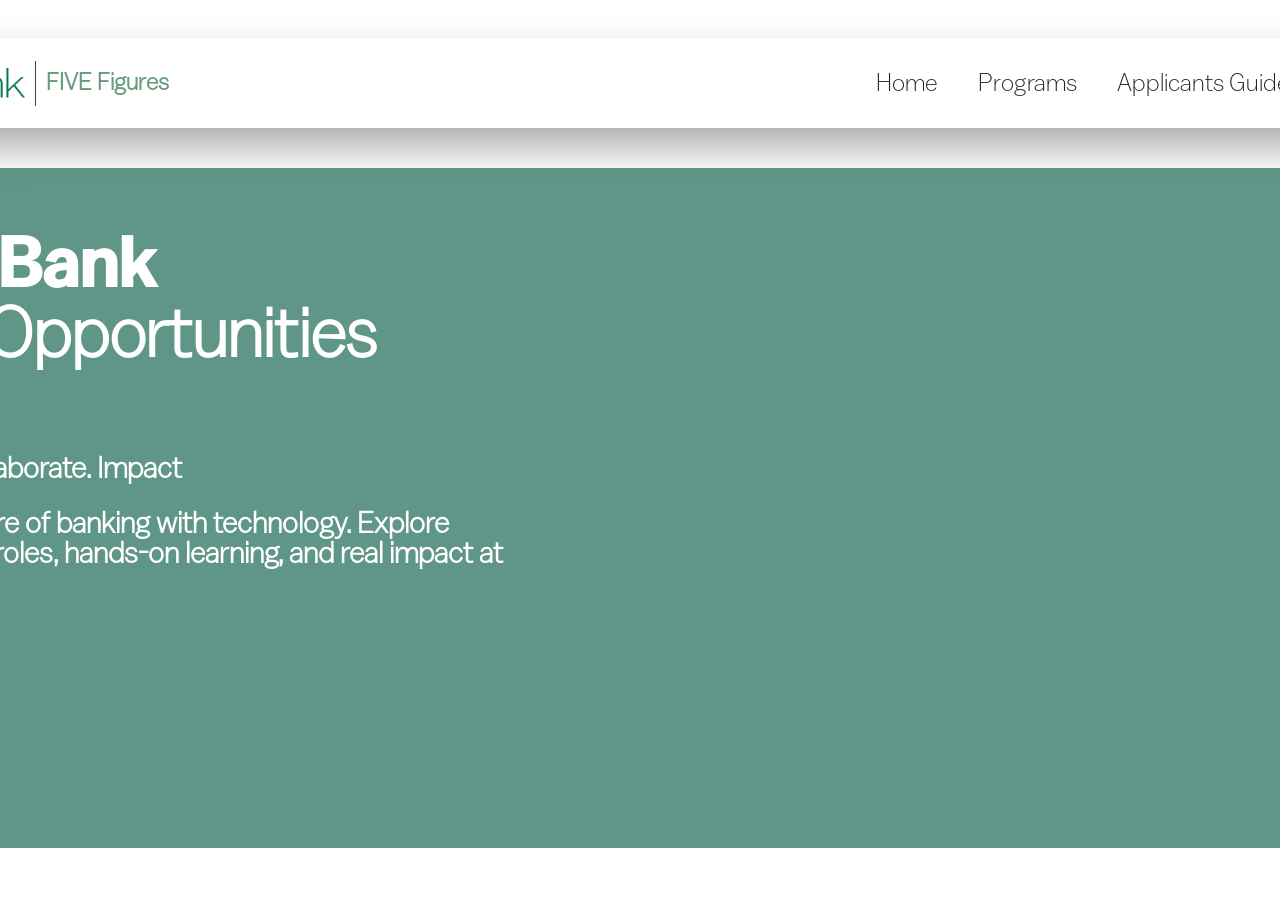
==== frontend/index.html @ 1cb7dc2c "T please work!!" ====
<!DOCTYPE html>
<html lang="en">
<head>
    <meta charset="UTF-8">
    <meta name="viewport" content="width=device-width, initial-scale=1.0">
    <link rel="stylesheet" href="style.css">
    <title>Five Figures</title>
</head>
<body>
    <div class="island">
        <div class="logo">
            <img src="assets/mtb_logo.png" alt="mtb logo" id="mtb-logo">
            <div id="divider"></div>
            <h2 id="five-figures-h2">FIVE Figures</h2>
        </div>

        <div class="nav-links">
            <ul>
                <li>Home</li>
                <li>Programs</li>
                <li>Applicants Guide</li>
                <li id="about-us-nav">About Us</li>
            </ul>
        </div>
    </div>

    <div class="homepage-body">
        <div class="main-text">
            <h1 id="main-header">M&T Bank
                <span id="main-header-inner-text">
                <br>
                Tech Opportunities
                </span>
            </h1>
            <h2 id="main-header-innet-text-1">Innovate. Collaborate. Impact</h2>
            <h2 id="main-header-innet-text-2">Build the future of banking with technology. Explore exciting tech roles, hands-on learning, and real impact at M&T Bank</h2>
           
        </div>
       
        
    </div>
</body>
</html>
---- frontend/style.css ----
@font-face {
    font-family: "Balto Light";
    src: url("assets/fonts/fonnts.com-Balto_Light.otf") format("opentype");
}

@font-face {
    font-family: "Balto Medium";
    src: url("assets/fonts/fonnts.com-Balto_Medium.otf") format("opentype");
}

@font-face {
    font-family: "Balto Thin";
    src: url("assets/fonts/fonnts.com-Balto_Thin.otf") format("opentype");
}

body {
    display: flex;
    flex-direction: column;
    background-image: url("assets/IMG_0915.jpeg");
    background-repeat: no-repeat;
    background-position: center;
    background-size: cover;

}

.island {
    background-color: white;
    margin-top: 30px;
    width: 1660px;
    height: 90px;
    align-self: center;
    border-radius: 50px;
    align-content: center;
    box-shadow: -8px 20px 40px 0px rgba(0, 0, 0, 0.335);
    display: flex;
    flex-direction: row;
    align-items: center;
}

.logo {
    display: flex;
    flex-direction: row;
    align-items: center;
    margin-left: 25px;
    gap: 10px;
    cursor: pointer;
}

#mtb-logo {
    width: 190px;
    height: 30px;
}

#divider {
    background-color: rgba(3, 1, 1, 0.753);
    width: 1px;
    height: 45px;
}

#five-figures-h2 {
    color: #0d602ea1;
    font-family: "Balto Light"
}

.nav-links{
    margin-left: auto ;
    display: flex;
    align-items: center;
    margin-right: 45px;
}

.nav-links ul{
    display: flex;
    flex-direction: row;
    gap: 40px;
}

.nav-links li {
    position: relative;
    list-style: none;
    font-size: 25px;
    font-family: "Balto Light";
    color: #212529;
    cursor: pointer;
}

.nav-links li:hover{
    color: #00563F
}

.nav-links li::after {
    content: "";
    position: absolute;
    left: 0;
    bottom: -5px;
    width: 0;
    height: 2px;
    background-color: #00563F;
    transition: width 0.2s ease;
}

.nav-links li:hover::after {
    width: 100%;
}

.homepage-body {
    margin-top: 40px;
    width: 1660px;
    background-color: #025a41a1;
    backdrop-filter: blur(45px);
    align-self: center;
    height: 650px;
    display: flex;
    flex-direction: row;
    border-radius: 10px;
    padding: 15px;
}

.main-text {
    height: 93%;
    width: 700px;
    padding-left: 25px;
}

#main-header {
    font-family: "Balto Medium";
    color: #ffffff;
    font-size: 70px
}

#main-header-inner-text{
    font-family: "Balto Light";
    color: #ffffff;
    font-weight: bold;
}

#main-header-innet-text-1 {
    margin-top: 84px;
    font-family: "Balto Light";
    font-size:30px;
    color: #ffffff;
}

#main-header-innet-text-2 {
    font-family: "Balto Light";
    font-size: 30px;
    color: #ffffff;
}

.main-side-window {
    display: flex;
    flex-direction: column;
    box-shadow: -8px 20px 40px 0px rgba(0, 0, 0, 0.103);
    width: 100%;
    margin-left: 98px;
    height: 100%;
    border-radius: 25px;
}

.main-side-window-button {
    width: 65%;
    height: 90px;
    background-color: #93b2a9;
    align-self: center;
    margin-top: auto;
    margin-bottom: 25px;
    border-radius: 25px;
    display: flex;
    flex-direction: row;
   justify-content: center;
   align-items: center;
}

.main-side-window-button:hover {
    cursor: pointer;
}

.main-side-window-button h2{
    color: white;
    font-family: "Balto Light";
    font-size: 30px;
}
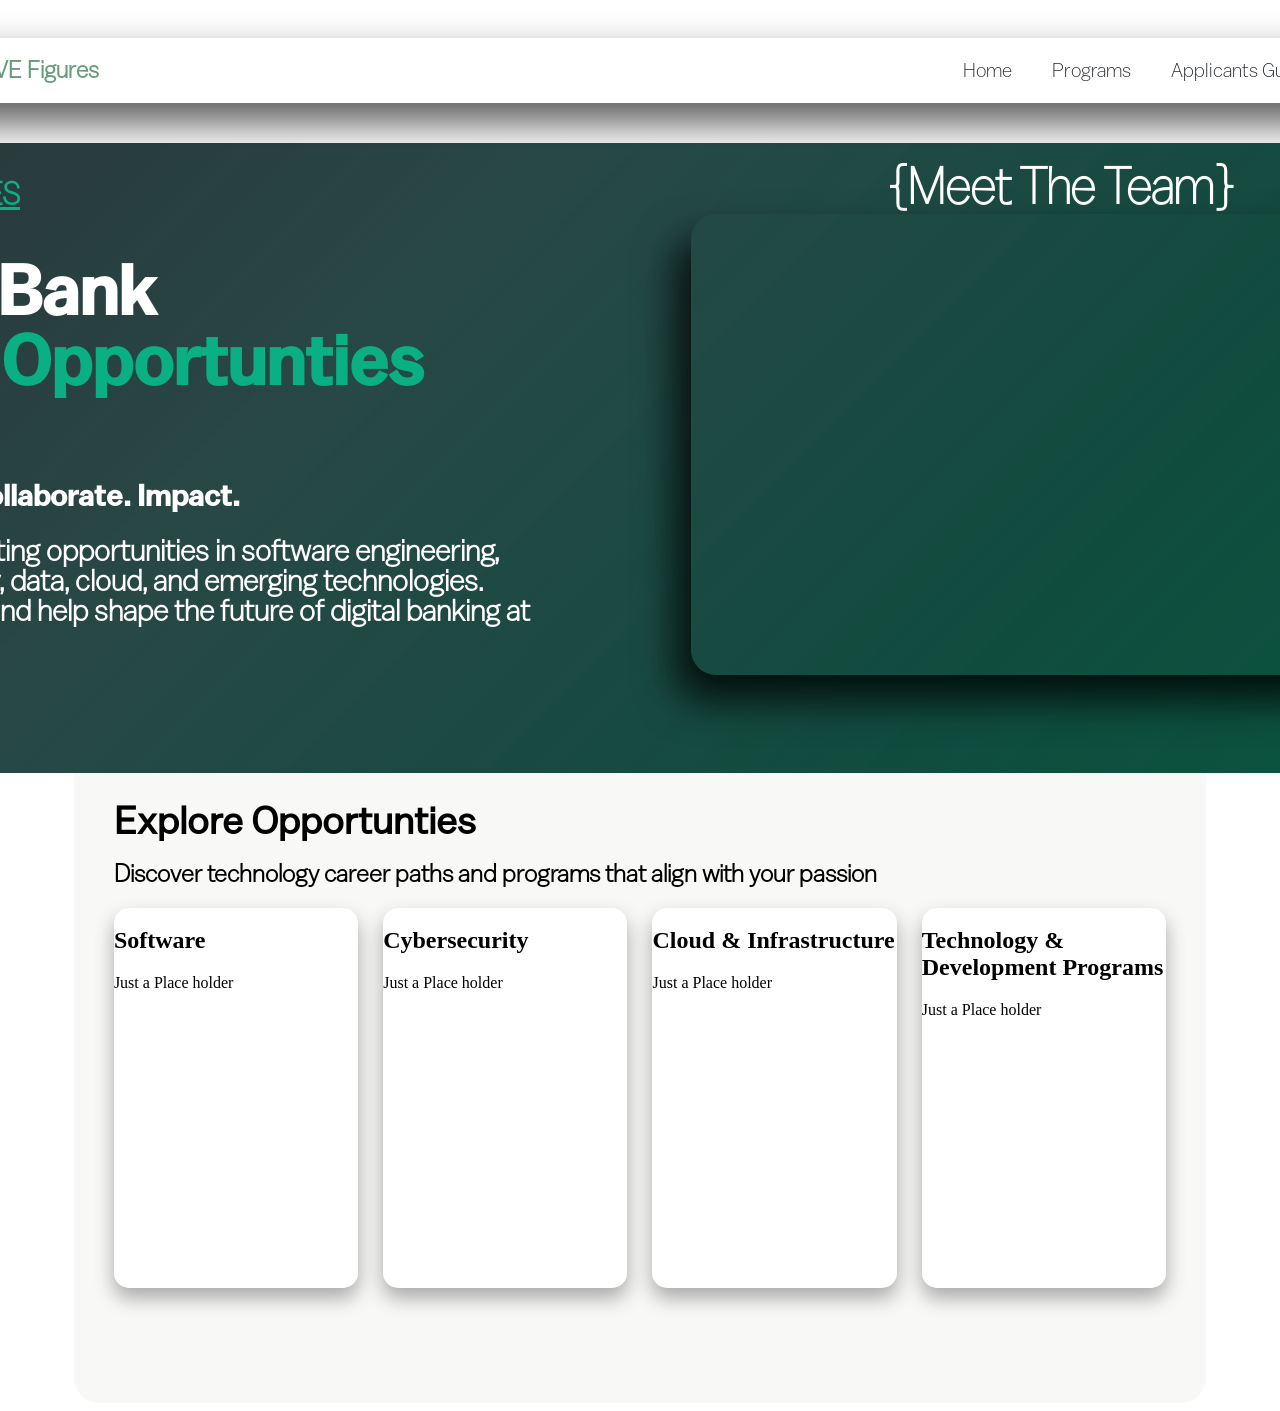
==== commit 10389c80: "Page Strucutre Changes" ====
--- a/frontend/index.html
+++ b/frontend/index.html
@@ -26,18 +26,51 @@
 
     <div class="homepage-body">
         <div class="main-text">
+            <h1 id="main-header-five-figures">FIVE FIGURES</h1>
             <h1 id="main-header">M&T Bank
                 <span id="main-header-inner-text">
                 <br>
-                Tech Opportunities
+                Tech <span id="main-header-inner-text-opp">Opportunties</span>
                 </span>
             </h1>
-            <h2 id="main-header-innet-text-1">Innovate. Collaborate. Impact</h2>
-            <h2 id="main-header-innet-text-2">Build the future of banking with technology. Explore exciting tech roles, hands-on learning, and real impact at M&T Bank</h2>
-           
+            <h2 id="main-header-inner-text-1">Innovate. Collaborate. Impact.</h2>
+
+            <h2 id="main-header-inner-text-2">
+            Discover exciting opportunities in software engineering, cybersecurity, data, cloud, and emerging technologies. Learn, grow, and help shape the future of digital banking at M&T Bank.
+            </h2>
         </div>
        
-        
+            <div class="team-section">
+
+            <h1 id="meet-the-team">{Meet The Team}</h1>
+
+            <div class="homepage-photo-frame"></div>
+
+        </div>
+    </div>
+
+    <div class="homepage-body-1">
+        <h1 id="homepage-body-1-header">Explore Opportunties</h1>
+        <h2 id="homepage-body-1-sub">Discover technology career paths and programs that align with your passion</h2>
+
+        <div class="info-containers">
+            <div class="container">
+                <h2>Software</h2>
+                Just a Place holder
+            </div>
+            <div class="container">
+                <h2>Cybersecurity</h2>
+                Just a Place holder
+            </div>
+            <div class="container">
+                <h2>Cloud & Infrastructure</h2>
+                Just a Place holder
+            </div>
+            <div class="container">
+                <h2>Technology & Development Programs</h2>
+                Just a Place holder
+            </div>
+        </div>
     </div>
 </body>
 </html>
--- a/frontend/style.css
+++ b/frontend/style.css
@@ -11,6 +11,11 @@
 @font-face {
     font-family: "Balto Thin";
     src: url("assets/fonts/fonnts.com-Balto_Thin.otf") format("opentype");
+}
+
+@font-face {
+    font-family: "Balto Book";
+    src: url("assets/fonts/fonnts.com-Balto_Book.otf") format("opentype");
 }
 
 body {
@@ -26,12 +31,12 @@
 .island {
     background-color: white;
     margin-top: 30px;
-    width: 1660px;
-    height: 90px;
+    width: 90%;
+    height: 65px;
     align-self: center;
     border-radius: 50px;
     align-content: center;
-    box-shadow: -8px 20px 40px 0px rgba(0, 0, 0, 0.335);
+    box-shadow: -8px 20px 40px 0px rgba(0, 0, 0, 0.655);
     display: flex;
     flex-direction: row;
     align-items: center;
@@ -47,14 +52,14 @@
 }
 
 #mtb-logo {
-    width: 190px;
-    height: 30px;
+    width: 120px;
+    height: 20px;
 }
 
 #divider {
     background-color: rgba(3, 1, 1, 0.753);
     width: 1px;
-    height: 45px;
+    height: 35px;
 }
 
 #five-figures-h2 {
@@ -78,7 +83,7 @@
 .nav-links li {
     position: relative;
     list-style: none;
-    font-size: 25px;
+    font-size: 20px;
     font-family: "Balto Light";
     color: #212529;
     cursor: pointer;
@@ -105,15 +110,23 @@
 
 .homepage-body {
     margin-top: 40px;
-    width: 1660px;
-    background-color: #025a41a1;
-    backdrop-filter: blur(45px);
+    width: 67%;
+    background: linear-gradient(
+        135deg,
+        rgba(33, 46, 48, 0.96) 0%,
+        rgba(19, 55, 52, 0.913) 35%,
+        rgba(8, 68, 55, 0.96) 70%,
+        rgba(3, 82, 58, 0.98) 100%
+    );
+
+    backdrop-filter: blur(20px);
     align-self: center;
-    height: 650px;
-    display: flex;
-    flex-direction: row;
-    border-radius: 10px;
+    height: 600px;
+    display: flex;
+    flex-direction: row;
     padding: 15px;
+    border-top-left-radius: 25px;
+    border-top-right-radius: 25px;
 }
 
 .main-text {
@@ -122,6 +135,11 @@
     padding-left: 25px;
 }
 
+#main-header-five-figures {
+    color: #0aaf83;
+    font-family: "Balto Light";
+    text-decoration: underline;
+}
 #main-header {
     font-family: "Balto Medium";
     color: #ffffff;
@@ -129,19 +147,24 @@
 }
 
 #main-header-inner-text{
-    font-family: "Balto Light";
+    font-family: "Balto Medium";
     color: #ffffff;
     font-weight: bold;
-}
-
-#main-header-innet-text-1 {
+} 
+
+#main-header-inner-text-opp {
+    color: #0aaf83;
+}
+
+#main-header-inner-text-1 {
     margin-top: 84px;
-    font-family: "Balto Light";
-    font-size:30px;
+    font-family: "Balto Medium";
+    font-size: 30px;
     color: #ffffff;
-}
-
-#main-header-innet-text-2 {
+    font-weight:10000;
+}
+
+#main-header-inner-text-2 {
     font-family: "Balto Light";
     font-size: 30px;
     color: #ffffff;
@@ -179,4 +202,102 @@
     color: white;
     font-family: "Balto Light";
     font-size: 30px;
+}
+
+
+.team-section{
+    flex:1;
+    position:relative;
+
+    display:flex;
+    flex-direction:column;
+    align-items:center;
+
+    padding-top:5px;
+    margin-left: 115px;
+}
+
+#meet-the-team{
+    margin:0;
+
+    font-family:"Balto Thin";
+    color:white;
+
+    font-size:clamp(40px,4vw,60px);
+
+    text-align:center;
+}
+
+.homepage-photo-frame{
+    width:90%;
+    max-width:750px;
+
+    aspect-ratio:16/10;
+
+    border-radius:25px;
+
+    background-image:url("assets/group-photo.jpeg");
+    background-size:cover;
+    background-position:center;
+
+    box-shadow:-15px 25px 40px 0px #000000cf;
+}
+
+.homepage-body-1 {
+    width: 87.2%;
+    background-color: #f7f8f6dc;
+    backdrop-filter: blur(20px);
+    align-self: center;
+    height: 600px;
+    border-bottom-left-radius: 25px;
+    border-bottom-right-radius: 25px;
+    padding: 15px;
+    display: flex;
+    flex-direction: column;
+}
+
+#homepage-body-1-header {
+    padding-top: 15px;
+    font-family: "Balto Book";
+    font-size: 2.4em;
+    padding-left: 25px;
+    margin: 0;
+}
+
+#homepage-body-1-sub {
+    font-family: "Balto Light";
+    font-size: 25px;
+    padding-left: 25px;
+}
+
+.info-containers {
+    display: flex;
+    gap: 25px;
+    padding: 0 25px;
+    box-sizing: border-box;
+}
+
+.container {
+    flex: 1;
+    min-width: 0;
+    height: 380px;
+    background: white;
+    border-radius: 15px;
+    box-shadow:0px 10px 20px 0px #00000054;
+
+}
+
+.container:hover {
+    box-shadow:-8px 10px 20px 0px #02522754;
+    cursor: pointer;
+}
+
+@media (min-width: 1081px) {
+    .island {
+        width: 1660px;
+    }
+    .homepage-body {
+        width: 1660px;
+    }
+    
 }
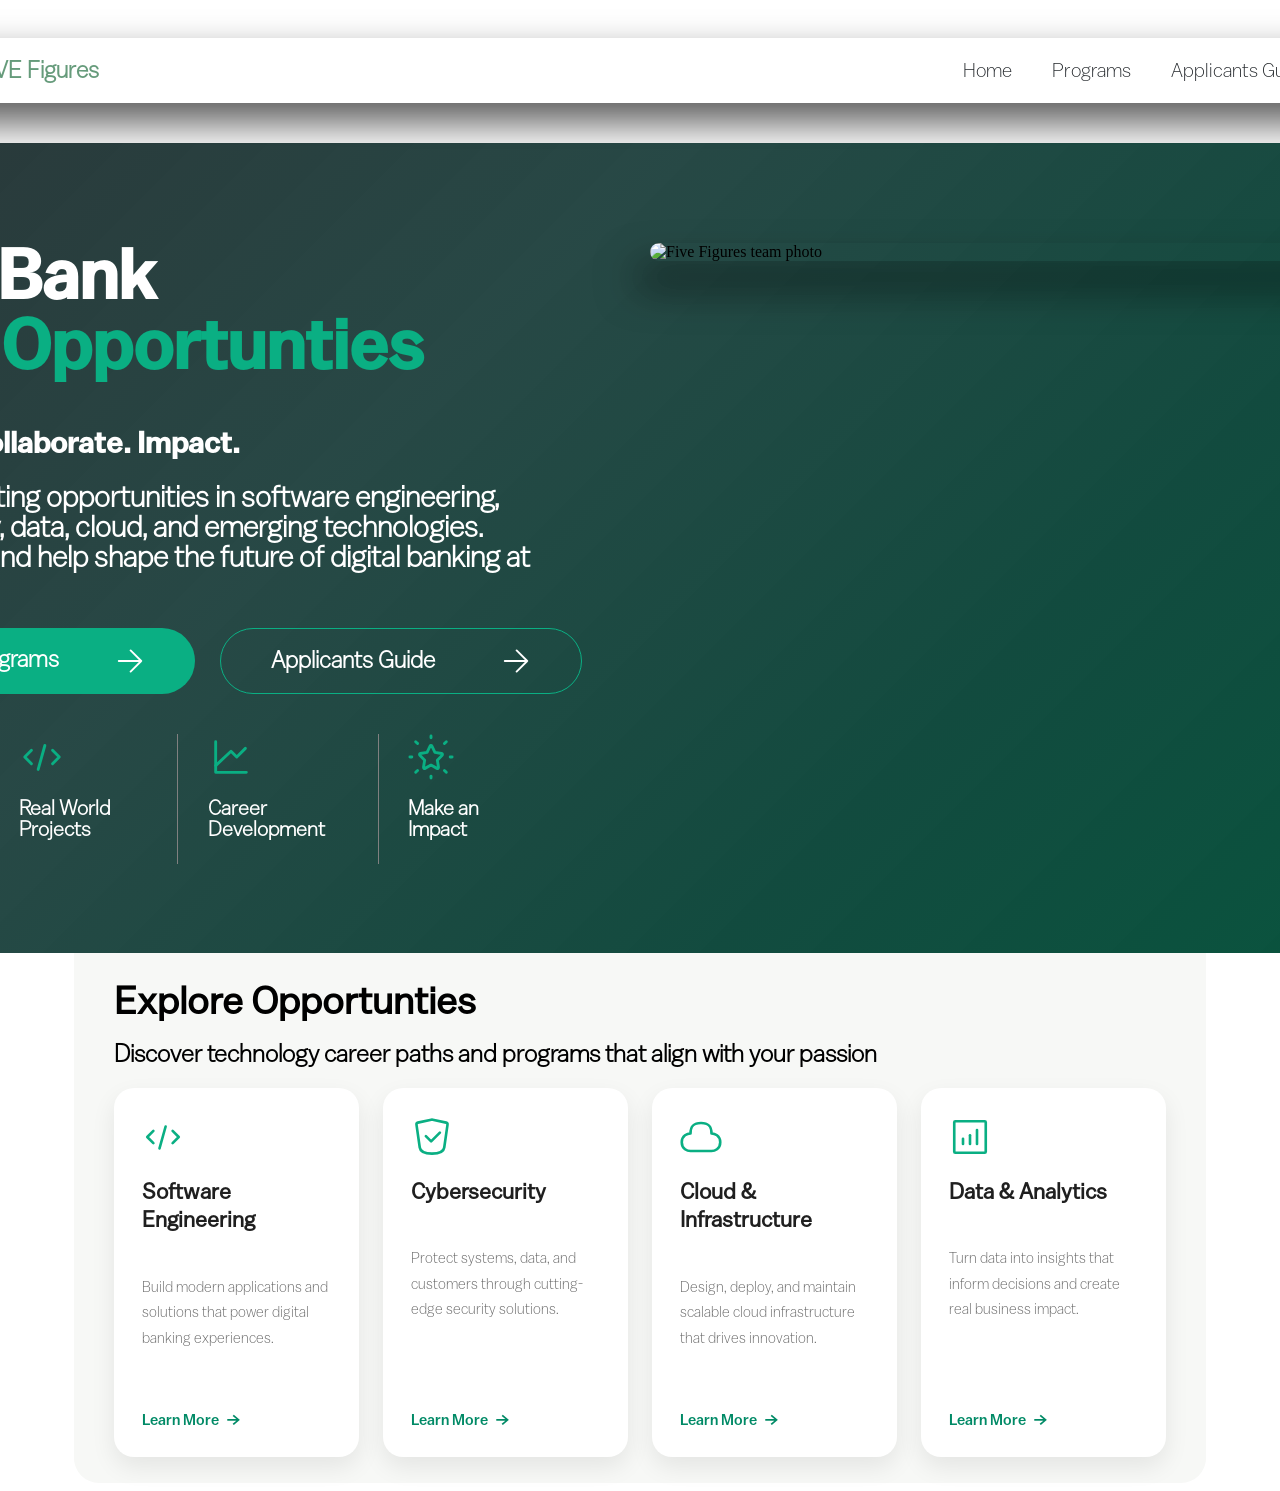
==== commit 55800151: "More homepage changes" ====
--- a/frontend/index.html
+++ b/frontend/index.html
@@ -38,13 +38,54 @@
             <h2 id="main-header-inner-text-2">
             Discover exciting opportunities in software engineering, cybersecurity, data, cloud, and emerging technologies. Learn, grow, and help shape the future of digital banking at M&T Bank.
             </h2>
-        </div>
+
+            <div class="homepage-body-bottom-section">
+                <div class="homepage-body-bottom-section-button" id="explore-programs-button">
+                    <h2>Explore Porgrams</h2>
+                    <img src="assets/arrow-right.svg" alt="arrow-image" id="arrow-image">
+                </div>
+                <div class="homepage-body-bottom-section-button" id="applicants-guide-button">
+                    <h2>Applicants Guide</h2>                    
+                    <img src="assets/arrow-right.svg" alt="arrow-image" id="arrow-image">
+                </div>
+
+            
+            </div>
+
+            <div class="homepage-body-bottom-section-heros">
+                <div class="homepage-body-bottom-section-hero">
+                        <img src="assets/group.svg" alt="group-icon">
+                        <h2>Collaborative Team</h2>
+                    </div>
+                    
+                    <div class="homepage-body-bottom-section-hero-divider"></div>
+
+                    <div class="homepage-body-bottom-section-hero">
+                        <img src="assets/code.svg" alt="code-icon">
+                        <h2>Real World Projects</h2>
+                    </div>
+
+                    <div class="homepage-body-bottom-section-hero-divider"></div>
+
+                    <div class="homepage-body-bottom-section-hero">
+                        <img src="assets/graph-up.svg" alt="graph-up-icon">
+                        <h2>Career Development</h2>
+                    </div>
+
+                    <div class="homepage-body-bottom-section-hero-divider"></div>
+                    
+                    <div class="homepage-body-bottom-section-hero">
+                        <img src="assets/bright-star.svg" alt="bright-star-icon">
+                        <h2>Make an Impact</h2>
+                    </div>
+                </div>
+            </div>
        
             <div class="team-section">
 
-            <h1 id="meet-the-team">{Meet The Team}</h1>
-
-            <div class="homepage-photo-frame"></div>
+            <div class="homepage-photo-frame">
+                <img src="assets/group-photo.jpeg" alt="Five Figures team photo">
+            </div>
 
         </div>
     </div>
@@ -54,22 +95,56 @@
         <h2 id="homepage-body-1-sub">Discover technology career paths and programs that align with your passion</h2>
 
         <div class="info-containers">
+
             <div class="container">
-                <h2>Software</h2>
-                Just a Place holder
+                <img src="assets/code.svg" alt="Software Engineering">
+
+                <h3>Software Engineering</h3>
+                <p>
+                    Build modern applications and solutions that power digital banking experiences.
+                </p>
+                <a href="#">
+                    Learn More
+                    <span>→</span>
+                </a>
             </div>
+
             <div class="container">
-                <h2>Cybersecurity</h2>
-                Just a Place holder
+                <img src="assets/shield-check.svg" alt="Cybersecurity">
+                <h3>Cybersecurity</h3>
+                <p>
+                    Protect systems, data, and customers through cutting-edge security solutions.
+                </p>
+                <a href="#">
+                    Learn More
+                    <span>→</span>
+                </a>
             </div>
+
             <div class="container">
-                <h2>Cloud & Infrastructure</h2>
-                Just a Place holder
+                <img src="assets/cloud.svg" alt="Cloud">
+                <h3>Cloud & Infrastructure</h3>
+                <p>
+                    Design, deploy, and maintain scalable cloud infrastructure that drives innovation.
+                </p>
+                <a href="#">
+                    Learn More
+                    <span>→</span>
+                </a>
             </div>
+
             <div class="container">
-                <h2>Technology & Development Programs</h2>
-                Just a Place holder
+                <img src="assets/stats-up-square.svg" alt="Data">
+                <h3>Data & Analytics</h3>
+                <p>
+                    Turn data into insights that inform decisions and create real business impact.
+                </p>
+                <a href="#">
+                    Learn More
+                    <span>→</span>
+                </a>
             </div>
+
         </div>
     </div>
 </body>
--- a/frontend/style.css
+++ b/frontend/style.css
@@ -121,7 +121,7 @@
 
     backdrop-filter: blur(20px);
     align-self: center;
-    height: 600px;
+    height: 780px;
     display: flex;
     flex-direction: row;
     padding: 15px;
@@ -137,8 +137,8 @@
 
 #main-header-five-figures {
     color: #0aaf83;
-    font-family: "Balto Light";
-    text-decoration: underline;
+    font-size: 22px;
+    font-family: "Balto Light";
 }
 #main-header {
     font-family: "Balto Medium";
@@ -157,7 +157,7 @@
 }
 
 #main-header-inner-text-1 {
-    margin-top: 84px;
+    margin-top: px;
     font-family: "Balto Medium";
     font-size: 30px;
     color: #ffffff;
@@ -168,6 +168,76 @@
     font-family: "Balto Light";
     font-size: 30px;
     color: #ffffff;
+}
+
+.homepage-body-bottom-section {
+    display: flex;
+    flex-direction: row;
+    color: white;
+    font-family: "Balto Light";
+    gap: 25px;
+}
+
+.homepage-body-bottom-section-button {
+    padding-right: 50px;
+    padding-left: 50px;
+    background-color: #0aaf83;
+    border-radius: 40px;
+    cursor: pointer;
+    display: flex;
+    flex-direction: row;
+    transition: 0.3s ease;
+}
+
+.homepage-body-bottom-section h2 {
+    width: 230px;
+}
+
+#applicants-guide-button {
+    background-color: transparent;
+    border-color: #0aaf83;
+    border-style: solid;
+    border-width: 1px;
+}
+
+#arrow-image {
+    width: 30px;
+    height: 30px;
+    padding: 0;
+    margin: 0;
+    align-self: center;
+}
+
+.homepage-body-bottom-section-heros {
+    margin-top: 40px;
+    display: flex;
+    flex-direction: row;
+    font-size: 14px;
+    color: white;
+    font-family: "Balto Light";
+}
+
+.homepage-body-bottom-section-hero {
+    display: flex;
+    flex-direction: column;
+    align-items: flex-start;
+}
+
+.homepage-body-bottom-section-hero img {
+    height: 46px;
+}
+
+.homepage-body-bottom-section-hero-divider {
+    width: 1px;
+    height: 130px;
+    margin-right: 30px;
+    background-color: gray;
+}
+
+.homepage-body-bottom-section-button:hover {
+    transform: translateY(-6px);
+    box-shadow: 0 20px 40px rgba(0,0,0,.12);
+    cursor: pointer;
 }
 
 .main-side-window {
@@ -205,6 +275,7 @@
 }
 
 
+
 .team-section{
     flex:1;
     position:relative;
@@ -228,27 +299,29 @@
     text-align:center;
 }
 
-.homepage-photo-frame{
-    width:90%;
-    max-width:750px;
-
-    aspect-ratio:16/10;
-
-    border-radius:25px;
-
-    background-image:url("assets/group-photo.jpeg");
-    background-size:cover;
-    background-position:center;
-
-    box-shadow:-15px 25px 40px 0px #000000cf;
+.homepage-photo-frame {
+    margin-top: 80px;
+    width: 100%;
+    max-width: 6000px;
+    display: flex;
+    justify-content: center;
+    align-items: center;
+}
+
+.homepage-photo-frame img {
+    width: 100%;
+    height: auto;
+    display: block;
+    border-radius: 25px;
+    box-shadow: -15px 25px 40px rgba(0, 0, 0, 0.661);
 }
 
 .homepage-body-1 {
     width: 87.2%;
-    background-color: #f7f8f6dc;
+    background-color: #f7f8f6;
     backdrop-filter: blur(20px);
     align-self: center;
-    height: 600px;
+    height: 500px;
     border-bottom-left-radius: 25px;
     border-bottom-right-radius: 25px;
     padding: 15px;
@@ -272,24 +345,80 @@
 
 .info-containers {
     display: flex;
-    gap: 25px;
+    gap: 24px;
     padding: 0 25px;
     box-sizing: border-box;
 }
 
 .container {
     flex: 1;
-    min-width: 0;
-    height: 380px;
-    background: white;
-    border-radius: 15px;
-    box-shadow:0px 10px 20px 0px #00000054;
-
+
+    background: #ffffff;
+    border-radius: 20px;
+
+    padding: 28px;
+
+    display: flex;
+    flex-direction: column;
+    align-items: flex-start;
+
+    min-height: 260px;
+
+    box-shadow: 0 10px 25px rgba(0,0,0,.08);
+
+    transition: .25s ease;
 }
 
 .container:hover {
-    box-shadow:-8px 10px 20px 0px #02522754;
-    cursor: pointer;
+    transform: translateY(-6px);
+    box-shadow: 0 20px 40px rgba(0,0,0,.12);
+    cursor: pointer;
+}
+
+.container img {
+    width: 42px;
+    height: 42px;
+    margin-bottom: 20px;
+}
+
+.container h3 {
+    margin: 0;
+
+    font-family: "Balto Book";
+    font-size: 22px;
+    color: #1f1f1f;
+    line-height: 1.3;
+}
+
+.container p {
+    margin: 40px 0 60px;
+
+    font-family: "Balto Light";
+    font-size: 15px;
+    line-height: 1.7;
+    color: #5d5d5d;
+}
+
+.container a {
+    margin-top: auto;
+
+    display: flex;
+    align-items: center;
+    gap: 8px;
+
+    text-decoration: none;
+
+    font-family: "Balto Medium";
+    font-size: 15px;
+    color: #008a66;
+}
+
+.container a:hover {
+    color: #00563f;
+}
+
+.container span {
+    font-size: 18px;
 }
 
 @media (min-width: 1081px) {
